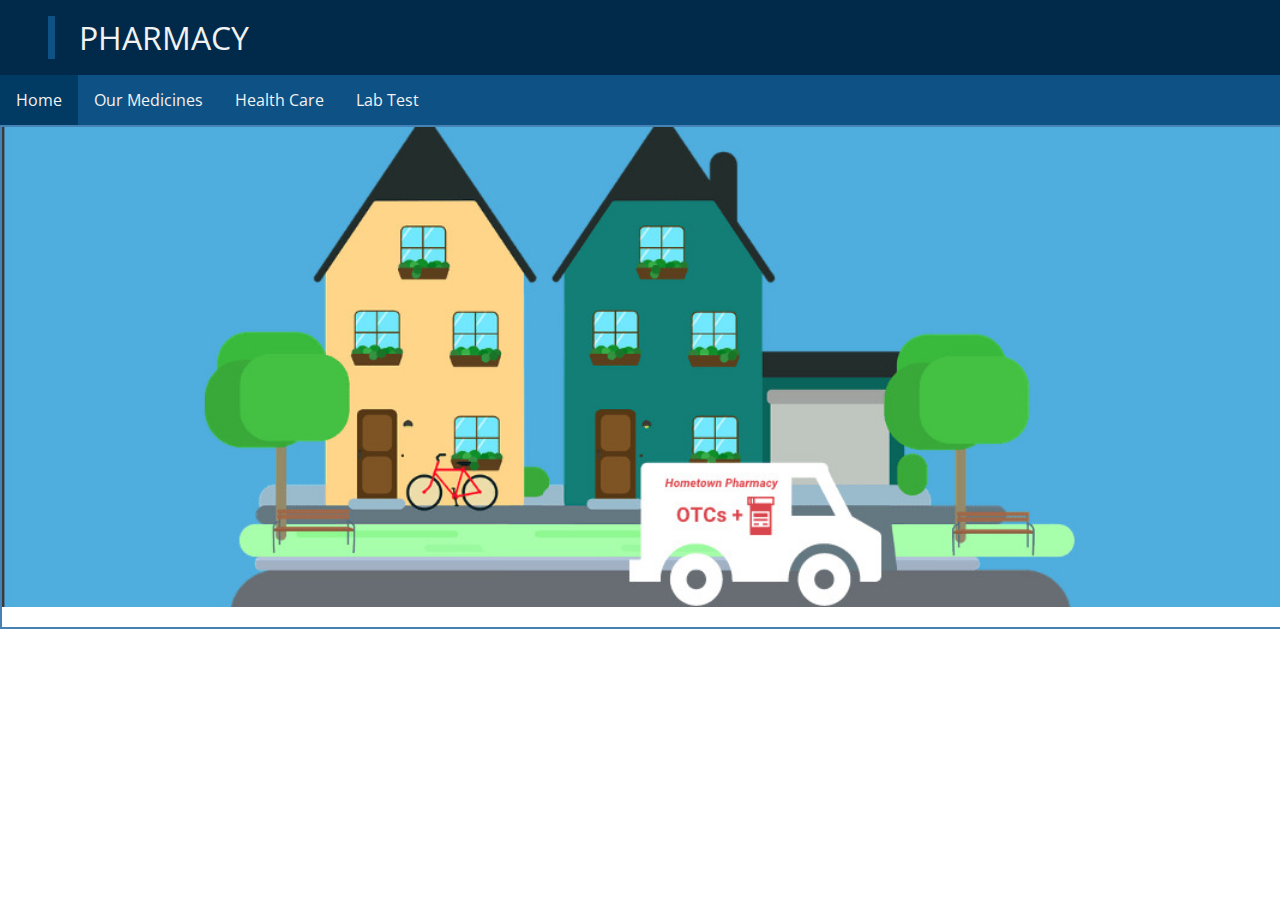
==== index.html @ ac7f05ef "Navbar and Slider" ====
<!DOCTYPE html>
<html lang="en">
<head>
    <meta charset="UTF-8">
    <meta http-equiv="X-UA-Compatible" content="IE=edge">
    <meta name="viewport" content="width=device-width, initial-scale=1.0">
    <title>Pharmacy</title>
    <link rel="stylesheet" href="css/style.css">
</head>
<body>
    <header>
        <div class="logo">
            <a href="index.html">Pharmacy</a>
        </div>
    </header>
    <section class="navigation">
        <nav class="navbar">
            <a class="active" href="index.html">Home</a>
            <div class="dropdown">
                <button class="dropbtn">Our Medicines</button>
                <div class="dropdown-content">
                    <a href="#">Fever</a>
                    <a href="#">Muscle Pains</a>
                    <a href="#">Cold & Cough</a>
                </div>
            </div> 
            <div class="dropdown">
                <button class="dropbtn">Health Care</button>
                <div class="dropdown-content">
                    <a href="#">Baby Care</a>
                    <a href="#">Skin Care</a>
                    <a href="#">Home Care</a>
                    <a href="#">Personal Care</a>
                    <a href="#">Pet Care</a>
                </div>
              </div> 
            <a href="#">Lab Test</a>
          </nav>
    </section>
    <section>
        <div class="slider-container">
            <div class="slider">
                <figure>
                    <img src="images/Animation/ani1.jpg" alt="">
                    <img src="images/Animation/ani2.png" alt="">
                    <img src="images/Animation/ani3.jpg" alt="">
                    <img src="images/Animation/ani4.jpg" alt="">
                    <img src="images/Animation/ani5.jpg" alt="">
                    <img src="images/Animation/ani1.jpg" alt="">
                </figure>
            </div>
        </div>
    </section>
</body>
</html>
---- css/style.css ----
/* ----------------------------------------------------------------------------------- */
/* Imports */
@import url('https://fonts.googleapis.com/css2?family=Open+Sans&display=swap');

/* ----------------------------------------------------------------------------------- */
body{
  margin: 0;
  padding: 0;
  scroll-behavior: smooth;
  color: #012A4A;
  overflow-x: hidden;
  font-family: 'Open Sans', sans-serif;
}

/* ----------------------------------------------------------------------------------- */
/* Header */
header {
  color: #F2F2F2;
  background-color: #012A4A;
  padding: 1rem;
  font-size: xx-large;
}

.logo {
  border-left: 7px solid #0D5185;
  padding-left: 1.5rem;
  margin-left: 2rem;
  text-transform: uppercase;
}

.logo a {
  text-decoration: none;
  color: #F2F2F2;
}

.logo a:hover {
  color: #89C2D9;
}

/* ----------------------------------------------------------------------------------- */
/* Navbar */
.navigation {
  position: sticky;
  top: 0%;
  z-index: 10;
}

.navbar {
  overflow: hidden;
  background-color: #0D5185;
}

.navbar a {
  float: left;
  font-size: 16px;
  color: #F2F2F2;
  text-align: center;
  padding: 14px 16px;
  text-decoration: none;
}

.navbar a.active {
  background-color: #013A63;
}

.dropdown {
  float: left;
  overflow: hidden;
}

.dropdown .dropbtn {
  font-size: 16px;  
  border: none;
  outline: none;
  color: #F2F2F2;
  padding: 14px 16px;
  background-color: inherit;
  font-family: inherit;
  margin: 0;
}

.navbar a:hover, .dropdown:hover .dropbtn {
  background-color: #013A63;
}

.dropdown-content {
  display: none;
  position: absolute;
  background-color: #A9D6E5;
  min-width: 160px;
  box-shadow: 0px 8px 16px 0px rgba(0,0,0,0.2);
  z-index: 1;
}

.dropdown-content a {
  float: none;
  color: #013A63;
  padding: 12px 16px;
  text-decoration: none;
  display: block;
  text-align: left;
}

.dropdown-content a:hover {
  background-color: #89C2D9;
}

.dropdown:hover .dropdown-content {
  display: block;
}

/* ----------------------------------------------------------------------------------- */
/* Slider */
.slider-container {
  width: 100%;
  height: 500px;
  border: 2px solid steelblue;
  overflow: hidden;
}
.slider {
  overflow: hidden;
}
.slider figure {
  position: relative;
  width: 620%;
  margin: 0;
  left: 0;
  animation: 20s slides infinite;
}
.slider figure img {
  float: left;
  width: 16.13%;
}

@keyframes slides {
  0% {left: 0;}
  16%{left: 0;}
  20%{left: -100%;}
  36%{left: -100%;}
  40%{left: -200%;}
  56%{left: -200%;}
  60%{left: -300%;}
  76%{left: -300%;}
  80%{left: -400%;}
  96%{left: -400%;}
  100%{left: -500%;}
}
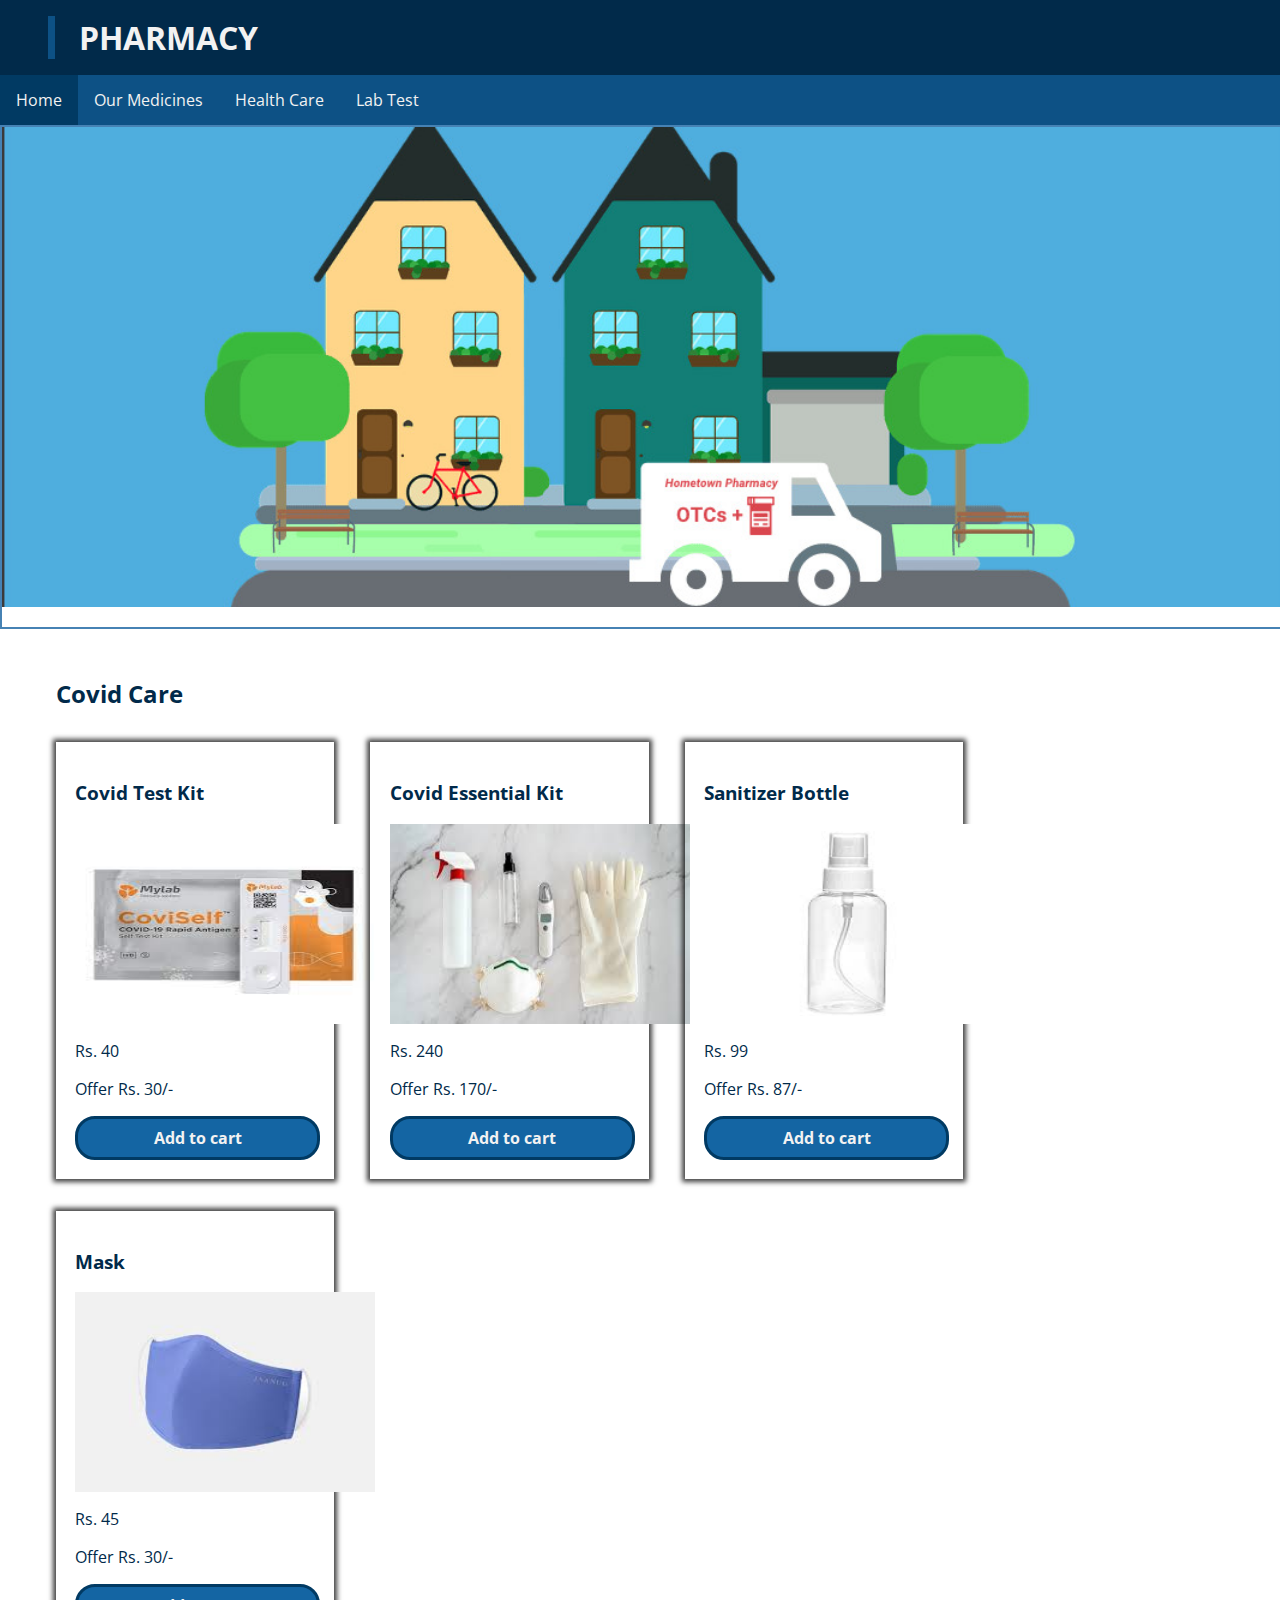
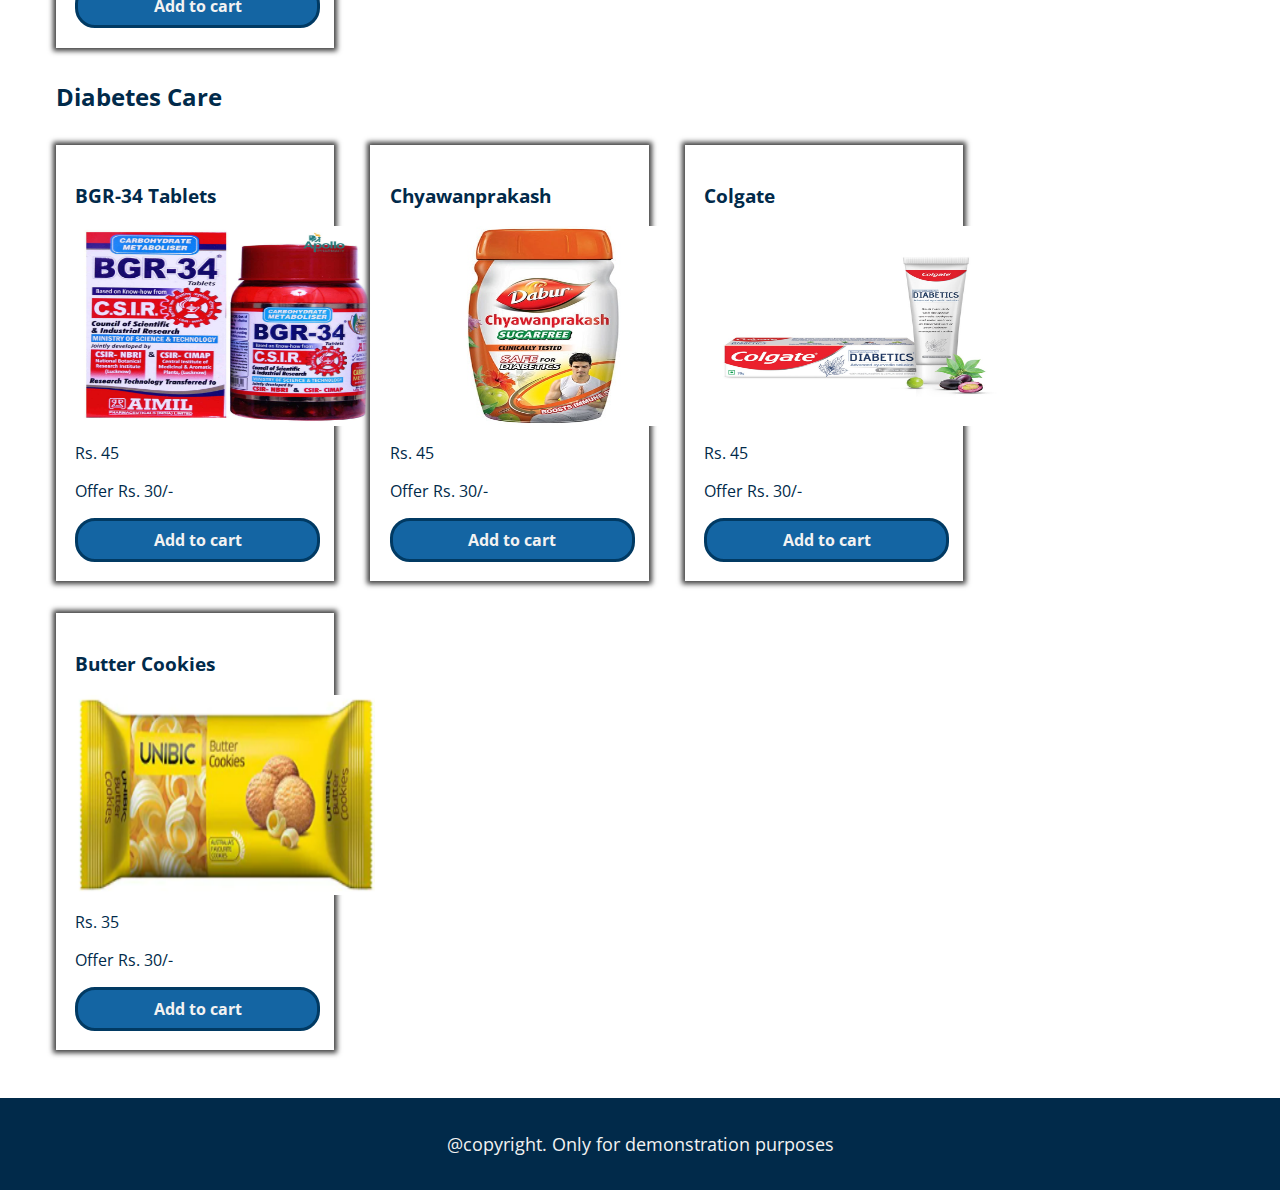
==== commit 823be7b7: "Products Added" ====
--- a/index.html
+++ b/index.html
@@ -6,14 +6,17 @@
     <meta name="viewport" content="width=device-width, initial-scale=1.0">
     <title>Pharmacy</title>
     <link rel="stylesheet" href="css/style.css">
+    <link rel="icon" type="image/png" sizes="32x32" href="images/favicon/favicon-32x32.png">
 </head>
 <body>
+
     <header>
         <div class="logo">
-            <a href="index.html">Pharmacy</a>
+            <a href="index.html"><strong>Pharmacy</strong></a>
         </div>
     </header>
-    <section class="navigation">
+
+    <section id="navigation">
         <nav class="navbar">
             <a class="active" href="index.html">Home</a>
             <div class="dropdown">
@@ -37,7 +40,8 @@
             <a href="#">Lab Test</a>
           </nav>
     </section>
-    <section>
+
+    <section id="infinite-slider">
         <div class="slider-container">
             <div class="slider">
                 <figure>
@@ -51,5 +55,73 @@
             </div>
         </div>
     </section>
+
+    <section id="product-section">
+        <div class="product-container">
+            <article class="covid-care">
+                <h2>Covid Care</h2>
+                <div class="product">
+                    <h3>Covid Test Kit</h3>
+                    <img src="images/Products/c1.jpg" alt="" class="responsive">
+                    <p class="actual-price">Rs. 40</p>
+                    <p class="offer-price">Offer Rs. 30/-</p>
+                    <a href="#">Add to cart</a>
+                </div>
+                <div class="product">
+                    <h3>Covid Essential Kit</h3>
+                    <img src="images/Products/c2.jpg" alt="">
+                    <p class="actual-price">Rs. 240</p>
+                    <p class="offer-price">Offer Rs. 170/-</p>
+                    <a href="#">Add to cart</a>
+                </div>
+                <div class="product">
+                    <h3>Sanitizer Bottle</h3>
+                    <img src="images/Products/c3.jpg" alt="">
+                    <p class="actual-price">Rs. 99</p>
+                    <p class="offer-price">Offer Rs. 87/-</p>
+                    <a href="#">Add to cart</a>
+                </div>
+                <div class="product">
+                    <h3>Mask</h3>
+                    <img src="images/Products/c4.jpg" alt="">
+                    <p class="actual-price">Rs. 45</p>
+                    <p class="offer-price">Offer Rs. 30/-</p>
+                    <a href="#">Add to cart</a>
+                </div>
+            </article>
+            <article class="diabetes-care">
+                <h2>Diabetes Care</h2>
+                <div class="product">
+                    <h3>BGR-34 Tablets</h3>
+                    <img src="images/Products/d1.jpg" alt="">
+                    <p class="actual-price">Rs. 45</p>
+                    <p class="offer-price">Offer Rs. 30/-</p>
+                    <a href="#">Add to cart</a>
+                </div>
+                <div class="product">
+                    <h3>Chyawanprakash</h3>
+                    <img src="images/Products/d2.jpg" alt="">
+                    <p class="actual-price">Rs. 45</p>
+                    <p class="offer-price">Offer Rs. 30/-</p>
+                    <a href="#">Add to cart</a>
+                </div>
+                <div class="product">
+                    <h3>Colgate</h3>
+                    <img src="images/Products/d3.jpg" alt="">
+                    <p class="actual-price">Rs. 45</p>
+                    <p class="offer-price">Offer Rs. 30/-</p>
+                    <a href="#">Add to cart</a>
+                </div>
+                <div class="product">
+                    <h3>Butter Cookies</h3>
+                    <img src="images/Products/d4.png" alt="">
+                    <p class="actual-price">Rs. 35</p>
+                    <p class="offer-price">Offer Rs. 30/-</p>
+                    <a href="#">Add to cart</a>
+                </div>
+            </article>
+        </div>
+    </section>
+    <footer><p>@copyright. Only for demonstration purposes</p></footer>
 </body>
 </html>--- a/css/style.css
+++ b/css/style.css
@@ -39,7 +39,7 @@
 
 /* ----------------------------------------------------------------------------------- */
 /* Navbar */
-.navigation {
+#navigation { 
   position: sticky;
   top: 0%;
   z-index: 10;
@@ -144,4 +144,83 @@
   80%{left: -400%;}
   96%{left: -400%;}
   100%{left: -500%;}
+}
+
+/* ----------------------------------------------------------------------------------- */
+/* Products */
+.product-container {
+  margin: 1em;
+  padding: 1em 1.5em;
+  /* color: #F2F2F2;
+  background-color: #012A4A; */
+}
+
+.product-container h2 {
+  margin: 1rem;
+}
+
+.product {
+  display: inline-block;
+  width: 20%;
+  padding: 1.2rem;
+  margin: 1rem;
+  -webkit-box-shadow: 0px 0px 5px 3px rgba(0,0,0,0.75);
+  -moz-box-shadow: 0px 0px 5px 3px rgba(0,0,0,0.75);
+  box-shadow: 0px 0px 5px 3px rgba(0,0,0,0.75);
+}
+
+.product:hover {
+  transform: scale(1.1);
+}
+
+.product img {
+  display: flex;
+  width: 300px;
+  height: 200px;
+}
+
+.product a {
+  text-align: center;
+  font-weight: bold;
+  text-decoration: none;
+  color: #F2F2F2;
+  background-color: #1465A3;
+  padding: 0.5rem;
+  border: 3px solid #013A63;
+  width: 93%;
+  display: block;
+  border-radius: 20px;
+
+}
+
+.product a:hover {
+  background-color: #89C2D9;
+}
+
+.product a:active {
+  background-color: rgb(250, 234, 230);
+  border-color: rgb(0, 255, 76);
+  color: #012A4A
+}
+
+/* ----------------------------------------------------------------------------------- */
+/* Footer */
+footer {
+  color: #F2F2F2;
+  background-color: #012A4A;
+  padding: 1rem;
+  font-size: large;
+  text-align: center;
+}
+
+@media screen and (max-width: 900px) {
+  .product {
+    width: 40%;
+  }
+}
+
+@media screen and (max-width: 600px) {
+  .product {
+    width: 90%;
+  }
 }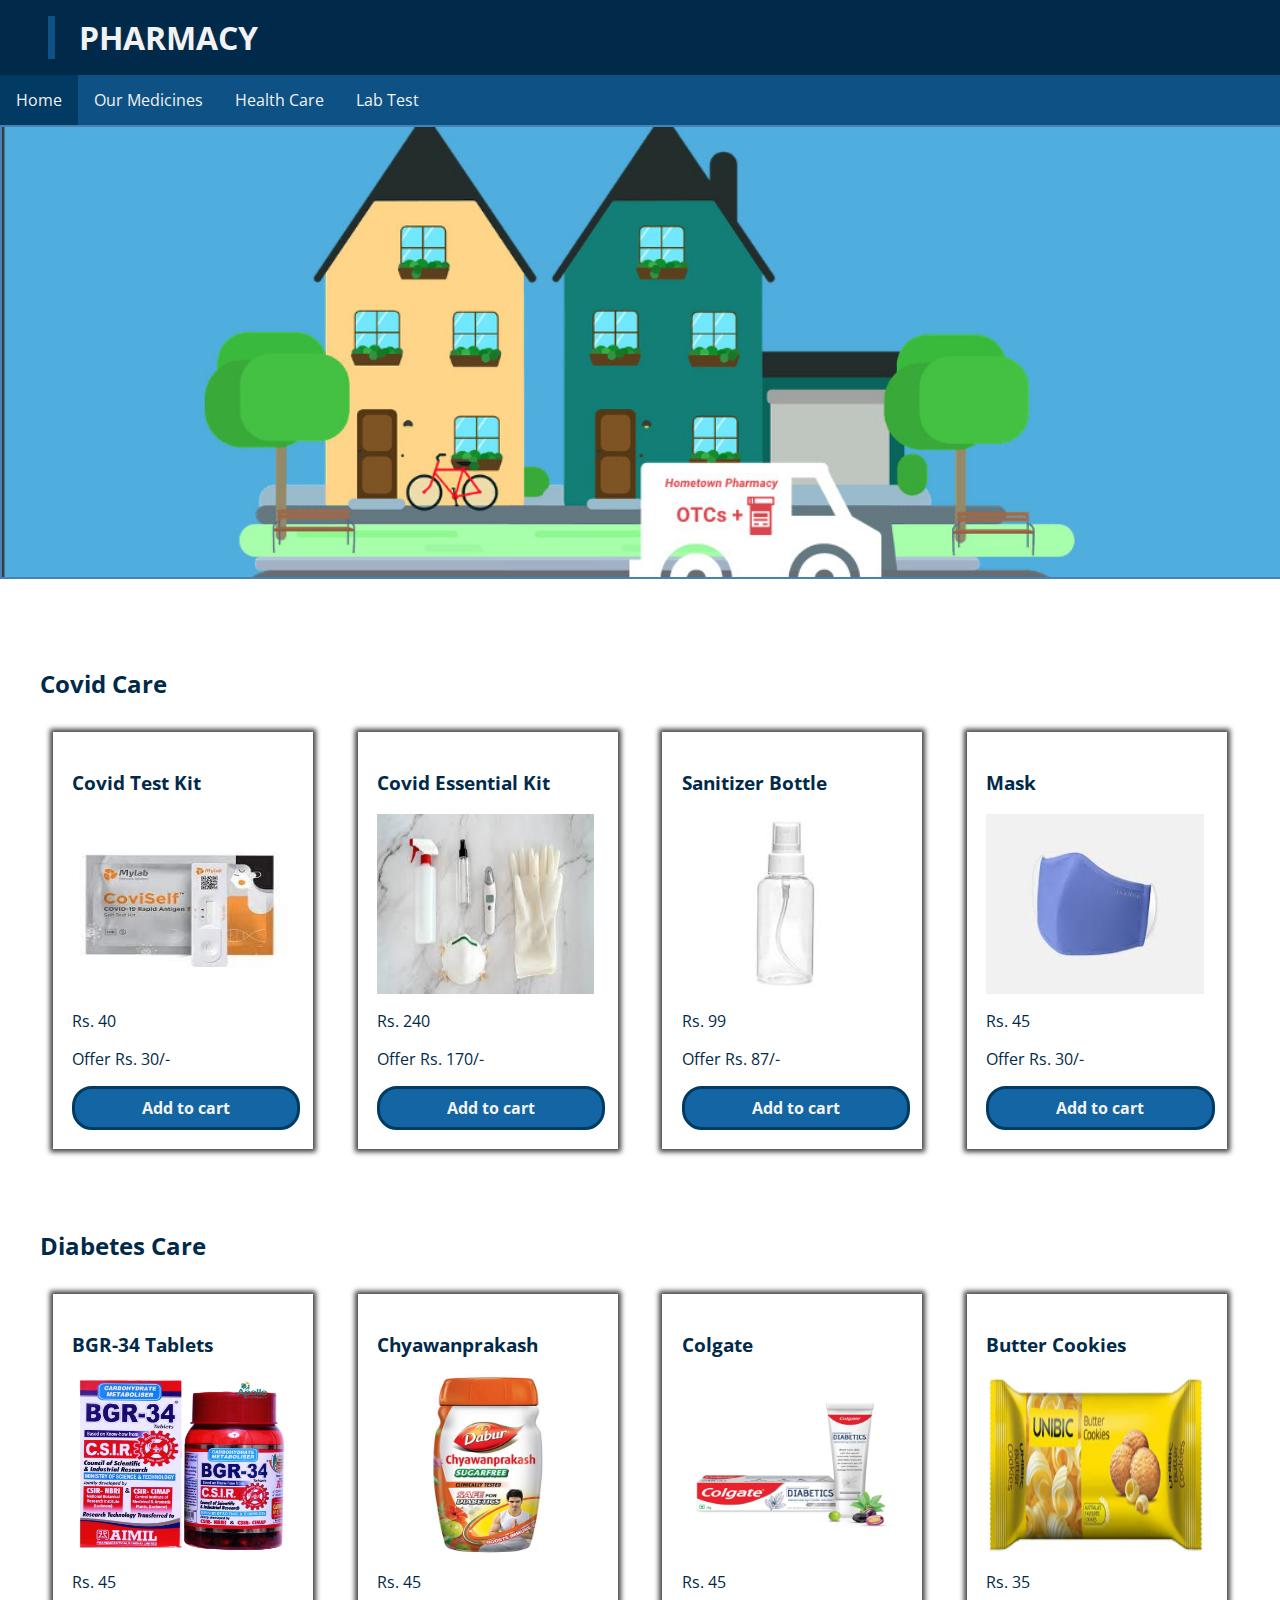
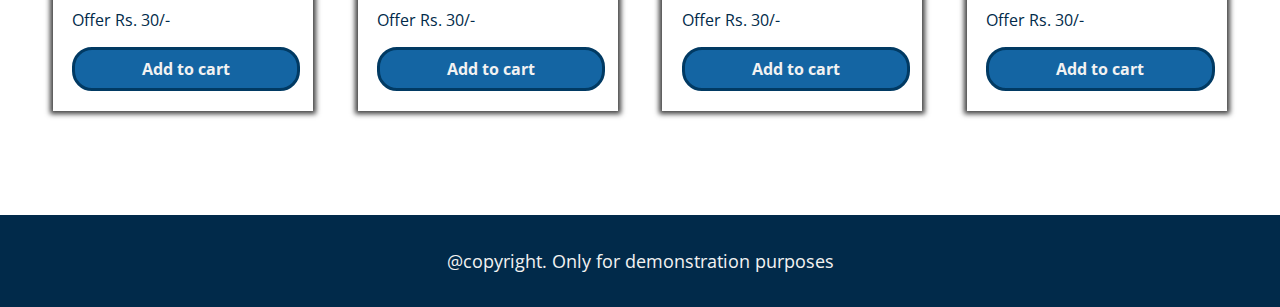
==== commit b7a52d2f: "Responsive CSS" ====
--- a/index.html
+++ b/index.html
@@ -60,64 +60,68 @@
         <div class="product-container">
             <article class="covid-care">
                 <h2>Covid Care</h2>
-                <div class="product">
-                    <h3>Covid Test Kit</h3>
-                    <img src="images/Products/c1.jpg" alt="" class="responsive">
-                    <p class="actual-price">Rs. 40</p>
-                    <p class="offer-price">Offer Rs. 30/-</p>
-                    <a href="#">Add to cart</a>
-                </div>
-                <div class="product">
-                    <h3>Covid Essential Kit</h3>
-                    <img src="images/Products/c2.jpg" alt="">
-                    <p class="actual-price">Rs. 240</p>
-                    <p class="offer-price">Offer Rs. 170/-</p>
-                    <a href="#">Add to cart</a>
-                </div>
-                <div class="product">
-                    <h3>Sanitizer Bottle</h3>
-                    <img src="images/Products/c3.jpg" alt="">
-                    <p class="actual-price">Rs. 99</p>
-                    <p class="offer-price">Offer Rs. 87/-</p>
-                    <a href="#">Add to cart</a>
-                </div>
-                <div class="product">
-                    <h3>Mask</h3>
-                    <img src="images/Products/c4.jpg" alt="">
-                    <p class="actual-price">Rs. 45</p>
-                    <p class="offer-price">Offer Rs. 30/-</p>
-                    <a href="#">Add to cart</a>
+                <div class="row">
+                    <div class="product">
+                        <h3>Covid Test Kit</h3>
+                        <img src="images/Products/c1.jpg" alt="" class="responsive">
+                        <p class="actual-price">Rs. 40</p>
+                        <p class="offer-price">Offer Rs. 30/-</p>
+                        <a href="#">Add to cart</a>
+                    </div>
+                    <div class="product">
+                        <h3>Covid Essential Kit</h3>
+                        <img src="images/Products/c2.jpg" alt="">
+                        <p class="actual-price">Rs. 240</p>
+                        <p class="offer-price">Offer Rs. 170/-</p>
+                        <a href="#">Add to cart</a>
+                    </div>
+                    <div class="product">
+                        <h3>Sanitizer Bottle</h3>
+                        <img src="images/Products/c3.jpg" alt="">
+                        <p class="actual-price">Rs. 99</p>
+                        <p class="offer-price">Offer Rs. 87/-</p>
+                        <a href="#">Add to cart</a>
+                    </div>
+                    <div class="product">
+                        <h3>Mask</h3>
+                        <img src="images/Products/c4.jpg" alt="">
+                        <p class="actual-price">Rs. 45</p>
+                        <p class="offer-price">Offer Rs. 30/-</p>
+                        <a href="#">Add to cart</a>
+                    </div>
                 </div>
             </article>
             <article class="diabetes-care">
                 <h2>Diabetes Care</h2>
-                <div class="product">
-                    <h3>BGR-34 Tablets</h3>
-                    <img src="images/Products/d1.jpg" alt="">
-                    <p class="actual-price">Rs. 45</p>
-                    <p class="offer-price">Offer Rs. 30/-</p>
-                    <a href="#">Add to cart</a>
-                </div>
-                <div class="product">
-                    <h3>Chyawanprakash</h3>
-                    <img src="images/Products/d2.jpg" alt="">
-                    <p class="actual-price">Rs. 45</p>
-                    <p class="offer-price">Offer Rs. 30/-</p>
-                    <a href="#">Add to cart</a>
-                </div>
-                <div class="product">
-                    <h3>Colgate</h3>
-                    <img src="images/Products/d3.jpg" alt="">
-                    <p class="actual-price">Rs. 45</p>
-                    <p class="offer-price">Offer Rs. 30/-</p>
-                    <a href="#">Add to cart</a>
-                </div>
-                <div class="product">
-                    <h3>Butter Cookies</h3>
-                    <img src="images/Products/d4.png" alt="">
-                    <p class="actual-price">Rs. 35</p>
-                    <p class="offer-price">Offer Rs. 30/-</p>
-                    <a href="#">Add to cart</a>
+                <div class="row">
+                    <div class="product">
+                        <h3>BGR-34 Tablets</h3>
+                        <img src="images/Products/d1.jpg" alt="">
+                        <p class="actual-price">Rs. 45</p>
+                        <p class="offer-price">Offer Rs. 30/-</p>
+                        <a href="#">Add to cart</a>
+                    </div>
+                    <div class="product">
+                        <h3>Chyawanprakash</h3>
+                        <img src="images/Products/d2.jpg" alt="">
+                        <p class="actual-price">Rs. 45</p>
+                        <p class="offer-price">Offer Rs. 30/-</p>
+                        <a href="#">Add to cart</a>
+                    </div>
+                    <div class="product">
+                        <h3>Colgate</h3>
+                        <img src="images/Products/d3.jpg" alt="">
+                        <p class="actual-price">Rs. 45</p>
+                        <p class="offer-price">Offer Rs. 30/-</p>
+                        <a href="#">Add to cart</a>
+                    </div>
+                    <div class="product">
+                        <h3>Butter Cookies</h3>
+                        <img src="images/Products/d4.png" alt="">
+                        <p class="actual-price">Rs. 35</p>
+                        <p class="offer-price">Offer Rs. 30/-</p>
+                        <a href="#">Add to cart</a>
+                    </div>
                 </div>
             </article>
         </div>
--- a/css/style.css
+++ b/css/style.css
@@ -8,8 +8,27 @@
   padding: 0;
   scroll-behavior: smooth;
   color: #012A4A;
+  overflow: overlay;
   overflow-x: hidden;
   font-family: 'Open Sans', sans-serif;
+
+}
+
+::-webkit-scrollbar{
+  background: transparent;
+  width: 5px;
+}
+::-webkit-scrollbar-thumb {
+  background-color: #0B446F;
+  border-radius: 10px;
+}
+::-webkit-scrollbar-corner {
+  border-radius: 10px;
+  background: #0B446F;
+}
+::-webkit-scrollbar:hover {
+  background-color: transparent;
+  width: 10px;
 }
 
 /* ----------------------------------------------------------------------------------- */
@@ -113,7 +132,7 @@
 /* Slider */
 .slider-container {
   width: 100%;
-  height: 500px;
+  height: 450px;
   border: 2px solid steelblue;
   overflow: hidden;
 }
@@ -149,8 +168,8 @@
 /* ----------------------------------------------------------------------------------- */
 /* Products */
 .product-container {
-  margin: 1em;
-  padding: 1em 1.5em;
+  margin: 0.5em;
+  padding: 1em;
   /* color: #F2F2F2;
   background-color: #012A4A; */
 }
@@ -159,11 +178,21 @@
   margin: 1rem;
 }
 
+.row {
+  display: flex;
+  justify-content: space-evenly;
+}
+
+
+.covid-care, .diabetes-care {
+  margin-top: 4em;
+}
+
 .product {
   display: inline-block;
-  width: 20%;
-  padding: 1.2rem;
-  margin: 1rem;
+  width: 18%;
+  padding: 1.2em;
+  margin: 1em;
   -webkit-box-shadow: 0px 0px 5px 3px rgba(0,0,0,0.75);
   -moz-box-shadow: 0px 0px 5px 3px rgba(0,0,0,0.75);
   box-shadow: 0px 0px 5px 3px rgba(0,0,0,0.75);
@@ -175,8 +204,10 @@
 
 .product img {
   display: flex;
-  width: 300px;
-  height: 200px;
+  /* width: 300px;
+  height: 200px; */
+  width: 17vw;
+  height: 20vh;
 }
 
 .product a {
@@ -211,16 +242,54 @@
   padding: 1rem;
   font-size: large;
   text-align: center;
-}
-
-@media screen and (max-width: 900px) {
+  margin-top: 4em;
+}
+
+/* ----------------------------------------------------------------------------------- */
+/* @media Rule */
+@media screen and (max-width: 1024px) {
+  .slider-container {
+    height: 300px;
+  }
+  .product-container {
+    padding: 0em ;
+  }
   .product {
-    width: 40%;
-  }
-}
-
-@media screen and (max-width: 600px) {
+    width: 15vw;
+    min-height: 40vh;
+    
+  }
+  .product img {
+    width: 15vw;
+  }
+  
+}
+
+@media screen and (max-width: 768px) {
+  .slider-container {
+    height: 200px;
+  }
+  .row {
+    display: inline-block;
+  }
   .product {
-    width: 90%;
+    width: 30vw;
+    min-height: 40vh;
+  }
+  .product img {
+    width: 28vw;
+  }
+}
+
+@media screen and (max-width: 480px) {
+  .slider-container {
+    height: 100px;
+  }
+  .product {
+    width: 80%;
+  }
+
+  .product img {
+    width: 66vw;
   }
 }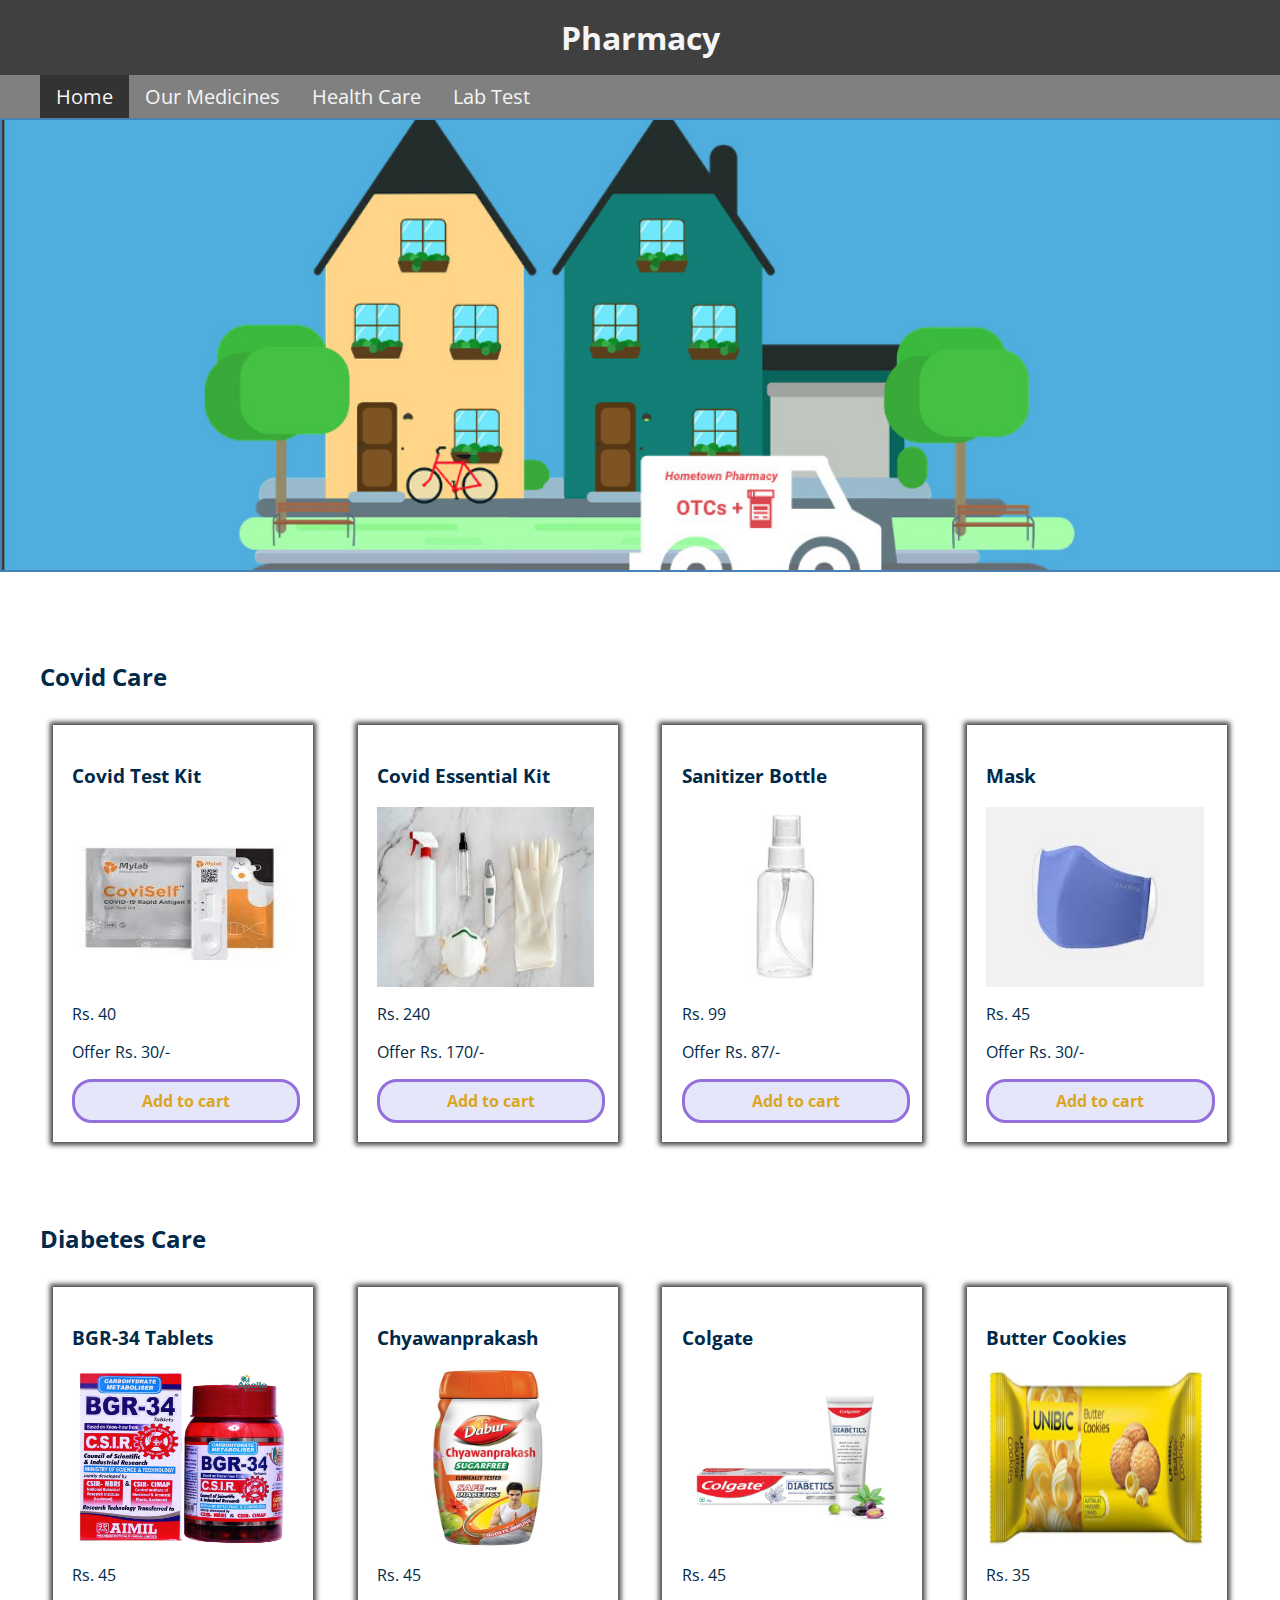
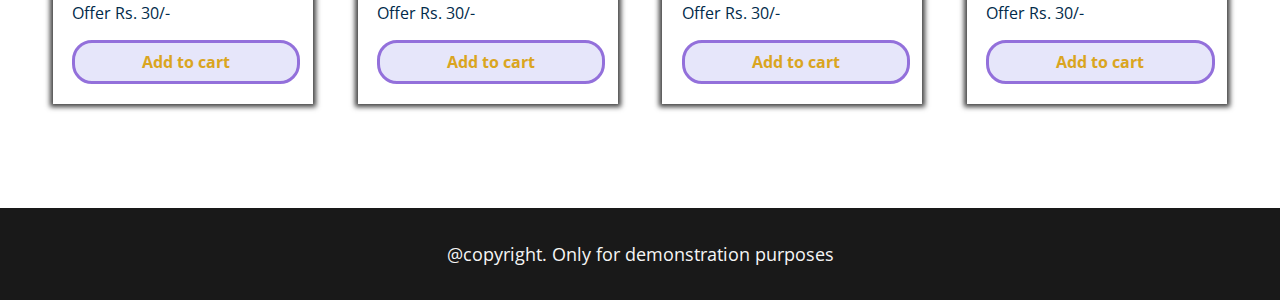
==== commit 14189d38: "Updated look of both pages" ====
--- a/index.html
+++ b/index.html
@@ -6,7 +6,7 @@
     <meta name="viewport" content="width=device-width, initial-scale=1.0">
     <title>Pharmacy</title>
     <link rel="stylesheet" href="css/style.css">
-    <link rel="icon" type="image/png" sizes="32x32" href="images/favicon/favicon-32x32.png">
+    <link rel="icon" type="image/png" sizes="32x32" href="images/favicon/pharmacy.png">
 </head>
 <body>
 
@@ -17,41 +17,41 @@
     </header>
 
     <section id="navigation">
-        <nav class="navbar">
-            <a class="active" href="index.html">Home</a>
-            <div class="dropdown">
-                <button class="dropbtn">Our Medicines</button>
-                <div class="dropdown-content">
-                    <a href="#">Fever</a>
-                    <a href="#">Muscle Pains</a>
-                    <a href="#">Cold & Cough</a>
-                </div>
-            </div> 
-            <div class="dropdown">
-                <button class="dropbtn">Health Care</button>
-                <div class="dropdown-content">
-                    <a href="#">Baby Care</a>
-                    <a href="#">Skin Care</a>
-                    <a href="#">Home Care</a>
-                    <a href="#">Personal Care</a>
-                    <a href="#">Pet Care</a>
-                </div>
-              </div> 
-            <a href="#">Lab Test</a>
-          </nav>
+        <nav>
+            <ul class="navbar">
+                <li class="active"><a href="index.html">Home</a></li><!-- Removing whitespace between 
+         LIs --><li><a href="#">Our Medicines</a>
+                    <ul id="dropdown1">
+                        <li><a href="#">Fever</a></li>
+                        <li><a href="#">Muscle Pains</a></li>
+                        <li><a href="#">Cold & Cough</a></li>
+                    </ul>
+                </li><!-- Removing whitespace between 
+         LIs --><li><a href="#">Health Care</a>
+                    <ul id="dropdown2">
+                        <li><a href="#">Baby Care</a></li>
+                        <li><a href="#">Skin Care</a></li>
+                        <li><a href="#">Home Care</a></li>
+                        <li><a href="#">Personal Care</a></li>
+                        <li><a href="#">Pet Care</a></li>
+                    </ul>
+                </li><!-- Removing whitespace between 
+         LIs --><li><a href="html/lab-test.html">Lab Test</a></li>
+            </ul>
+        </nav>
     </section>
 
     <section id="infinite-slider">
         <div class="slider-container">
             <div class="slider">
-                <figure>
-                    <img src="images/Animation/ani1.jpg" alt="">
-                    <img src="images/Animation/ani2.png" alt="">
-                    <img src="images/Animation/ani3.jpg" alt="">
-                    <img src="images/Animation/ani4.jpg" alt="">
-                    <img src="images/Animation/ani5.jpg" alt="">
-                    <img src="images/Animation/ani1.jpg" alt="">
-                </figure>
+                <div class="slider-figures">
+                    <img src="images/Animation/ani1.jpg" alt="Offer 1">
+                    <img src="images/Animation/ani2.png" alt="Offer 2">
+                    <img src="images/Animation/ani3.jpg" alt="Offer 3">
+                    <img src="images/Animation/ani4.jpg" alt="Offer 4">
+                    <img src="images/Animation/ani5.jpg" alt="Offer 5">
+                    <img src="images/Animation/ani1.jpg" alt="Offer 1">
+                </div>
             </div>
         </div>
     </section>
@@ -63,28 +63,28 @@
                 <div class="row">
                     <div class="product">
                         <h3>Covid Test Kit</h3>
-                        <img src="images/Products/c1.jpg" alt="" class="responsive">
+                        <img src="images/Products/c1.jpg" alt="Covid Test Kit">
                         <p class="actual-price">Rs. 40</p>
                         <p class="offer-price">Offer Rs. 30/-</p>
                         <a href="#">Add to cart</a>
                     </div>
                     <div class="product">
                         <h3>Covid Essential Kit</h3>
-                        <img src="images/Products/c2.jpg" alt="">
+                        <img src="images/Products/c2.jpg" alt="Covid Essential Kit">
                         <p class="actual-price">Rs. 240</p>
                         <p class="offer-price">Offer Rs. 170/-</p>
                         <a href="#">Add to cart</a>
                     </div>
                     <div class="product">
                         <h3>Sanitizer Bottle</h3>
-                        <img src="images/Products/c3.jpg" alt="">
+                        <img src="images/Products/c3.jpg" alt="Sanitizer Bottle">
                         <p class="actual-price">Rs. 99</p>
                         <p class="offer-price">Offer Rs. 87/-</p>
                         <a href="#">Add to cart</a>
                     </div>
                     <div class="product">
                         <h3>Mask</h3>
-                        <img src="images/Products/c4.jpg" alt="">
+                        <img src="images/Products/c4.jpg" alt="Mask">
                         <p class="actual-price">Rs. 45</p>
                         <p class="offer-price">Offer Rs. 30/-</p>
                         <a href="#">Add to cart</a>
@@ -96,28 +96,28 @@
                 <div class="row">
                     <div class="product">
                         <h3>BGR-34 Tablets</h3>
-                        <img src="images/Products/d1.jpg" alt="">
+                        <img src="images/Products/d1.jpg" alt="BGR-34 Tablets">
                         <p class="actual-price">Rs. 45</p>
                         <p class="offer-price">Offer Rs. 30/-</p>
                         <a href="#">Add to cart</a>
                     </div>
                     <div class="product">
                         <h3>Chyawanprakash</h3>
-                        <img src="images/Products/d2.jpg" alt="">
+                        <img src="images/Products/d2.jpg" alt="Chyawanprakash">
                         <p class="actual-price">Rs. 45</p>
                         <p class="offer-price">Offer Rs. 30/-</p>
                         <a href="#">Add to cart</a>
                     </div>
                     <div class="product">
                         <h3>Colgate</h3>
-                        <img src="images/Products/d3.jpg" alt="">
+                        <img src="images/Products/d3.jpg" alt="Colgate">
                         <p class="actual-price">Rs. 45</p>
                         <p class="offer-price">Offer Rs. 30/-</p>
                         <a href="#">Add to cart</a>
                     </div>
                     <div class="product">
                         <h3>Butter Cookies</h3>
-                        <img src="images/Products/d4.png" alt="">
+                        <img src="images/Products/d4.png" alt="Butter Cookies">
                         <p class="actual-price">Rs. 35</p>
                         <p class="offer-price">Offer Rs. 30/-</p>
                         <a href="#">Add to cart</a>
--- a/css/style.css
+++ b/css/style.css
@@ -16,16 +16,16 @@
 
 ::-webkit-scrollbar{
   background: transparent;
-  width: 5px;
+  width: 7px;
 }
 ::-webkit-scrollbar-thumb {
-  background-color: #0B446F;
+  background-color: dimgray;
   border-radius: 10px;
 }
-::-webkit-scrollbar-corner {
+/* ::-webkit-scrollbar-corner {
   border-radius: 10px;
   background: #0B446F;
-}
+} */
 ::-webkit-scrollbar:hover {
   background-color: transparent;
   width: 10px;
@@ -34,26 +34,27 @@
 /* ----------------------------------------------------------------------------------- */
 /* Header */
 header {
-  color: #F2F2F2;
-  background-color: #012A4A;
+  color: whitesmoke;
+  background-color: rgba(0,0,0,0.75);
   padding: 1rem;
   font-size: xx-large;
 }
 
 .logo {
-  border-left: 7px solid #0D5185;
+  /* border-left: 7px solid #0D5185;
   padding-left: 1.5rem;
-  margin-left: 2rem;
-  text-transform: uppercase;
+  margin-left: 2rem; */
+  text-align: center;
+  /* text-transform: uppercase; */
 }
 
 .logo a {
   text-decoration: none;
-  color: #F2F2F2;
+  color: whitesmoke;
 }
 
 .logo a:hover {
-  color: #89C2D9;
+  color: rgba(245, 245, 245, 0.8);
 }
 
 /* ----------------------------------------------------------------------------------- */
@@ -65,67 +66,53 @@
 }
 
 .navbar {
-  overflow: hidden;
-  background-color: #0D5185;
-}
-
-.navbar a {
-  float: left;
-  font-size: 16px;
-  color: #F2F2F2;
-  text-align: center;
-  padding: 14px 16px;
+  margin: 0;
+  background-color: gray;
+}
+
+.navbar li {
+  display: inline-block;
+  padding: 8px 16px;
+}
+
+.navbar li:hover, .navbar li.active {
+  background-color: rgba(0,0,0,0.6);
+}
+
+.navbar li a {
+  color: whitesmoke;
+  font-size: 20px;
   text-decoration: none;
 }
 
-.navbar a.active {
-  background-color: #013A63;
-}
-
-.dropdown {
-  float: left;
-  overflow: hidden;
-}
-
-.dropdown .dropbtn {
-  font-size: 16px;  
-  border: none;
-  outline: none;
-  color: #F2F2F2;
-  padding: 14px 16px;
-  background-color: inherit;
-  font-family: inherit;
-  margin: 0;
-}
-
-.navbar a:hover, .dropdown:hover .dropbtn {
-  background-color: #013A63;
-}
-
-.dropdown-content {
+.navbar li:nth-child(2):hover #dropdown1,.navbar li:nth-child(3):hover #dropdown2 {
+  display: block;
+}
+
+#dropdown1, #dropdown2 {
+  position: absolute;
+  width: auto;
+  max-width: 150px;
+  background-color: whitesmoke;
+  top: 44px;
+  padding: 0;
   display: none;
-  position: absolute;
-  background-color: #A9D6E5;
-  min-width: 160px;
-  box-shadow: 0px 8px 16px 0px rgba(0,0,0,0.2);
-  z-index: 1;
-}
-
-.dropdown-content a {
-  float: none;
-  color: #013A63;
-  padding: 12px 16px;
-  text-decoration: none;
+  -webkit-box-shadow: 0px 1px 5px 0px rgba(0,0,0,0.75);
+  -moz-box-shadow: 0px 1px 5px 0px rgba(0,0,0,0.75);
+  box-shadow: 0px 1px 5px 0px rgba(0,0,0,0.75);
+}
+
+#dropdown1 li, #dropdown2 li {
   display: block;
-  text-align: left;
-}
-
-.dropdown-content a:hover {
-  background-color: #89C2D9;
-}
-
-.dropdown:hover .dropdown-content {
-  display: block;
+}
+
+#dropdown1 li:hover, #dropdown2 li:hover {
+  background-color: lightgray;
+}
+
+#dropdown1 li a, #dropdown2 li a {
+  color: steelblue;
+  font-size: 1rem;
 }
 
 /* ----------------------------------------------------------------------------------- */
@@ -139,14 +126,14 @@
 .slider {
   overflow: hidden;
 }
-.slider figure {
+.slider .slider-figures {
   position: relative;
   width: 620%;
   margin: 0;
   left: 0;
   animation: 20s slides infinite;
 }
-.slider figure img {
+.slider .slider-figures img {
   float: left;
   width: 16.13%;
 }
@@ -167,14 +154,16 @@
 
 /* ----------------------------------------------------------------------------------- */
 /* Products */
-.product-container {
+.product-container,
+.lab-test-container {
   margin: 0.5em;
   padding: 1em;
   /* color: #F2F2F2;
   background-color: #012A4A; */
 }
 
-.product-container h2 {
+.product-container h2,
+.lab-test-container h2 {
   margin: 1rem;
 }
 
@@ -214,10 +203,10 @@
   text-align: center;
   font-weight: bold;
   text-decoration: none;
-  color: #F2F2F2;
-  background-color: #1465A3;
+  color: goldenrod;
+  background-color: lavender;
   padding: 0.5rem;
-  border: 3px solid #013A63;
+  border: 3px solid mediumpurple;
   width: 93%;
   display: block;
   border-radius: 20px;
@@ -225,7 +214,7 @@
 }
 
 .product a:hover {
-  background-color: #89C2D9;
+  background-color: lavenderblush;
 }
 
 .product a:active {
@@ -235,10 +224,86 @@
 }
 
 /* ----------------------------------------------------------------------------------- */
+/* Lab-Test */
+/* label {
+  font-weight: bold;
+} */
+.form-container {
+  margin: 1em 5em;
+  -webkit-box-shadow: 0px 0px 5px 3px rgba(0,0,0,0.75);
+  -moz-box-shadow: 0px 0px 5px 3px rgba(0,0,0,0.75);
+  box-shadow: 0px 0px 5px 3px rgba(0,0,0,0.75);
+}
+
+.form-details {
+  padding: 2em 0em 1em 4em;
+}
+
+.form-row {
+  display: flex;
+  justify-content: space-between;
+}
+
+label[for="district"] {
+  display: block;
+  margin-top: 5px;
+  font-size: 14px;
+  font-weight: bold;
+}
+
+select {
+  border: none;
+  border-bottom: 2px solid rgba(0,0,0,0.4);
+  padding: 5px 10px;
+  margin: 10px 3px;
+  outline: none;
+  background: transparent;
+}
+
+input[type=text], input[type=email], input[type=date], input[type=time]{
+  border: none;
+  border-bottom: 2px solid rgba(0,0,0,0.4);
+  padding: 5px 10px;
+  margin: 10px 3px;
+  background: transparent;
+  /* width: 100%; */
+  
+}
+input[type=text]:focus, input[type=email]:focus, input[type=date]:focus, input[type=time]:focus, select:focus {
+  border: none;
+  border-bottom: 2px solid rgba(0,0,0,0.7);
+  outline: none;
+  /* background: transparent; */
+}
+
+.form-image {
+  margin-bottom: -5px;
+  overflow: hidden;
+}
+
+.btn {
+  background-color: deeppink; /* Green */
+  border: none;
+  border-radius: 3px;
+  color: whitesmoke;
+  padding: 10px 32px;
+  text-align: center;
+  text-decoration: none;
+  display: inline-block;
+  font-size: 16px;
+  font-weight: bold;
+}
+
+.btn:hover {
+  cursor: pointer;
+  background-color: hotpink;
+}
+
+/* ----------------------------------------------------------------------------------- */
 /* Footer */
 footer {
-  color: #F2F2F2;
-  background-color: #012A4A;
+  color: whitesmoke;
+  background-color: rgba(0,0,0,0.9);
   padding: 1rem;
   font-size: large;
   text-align: center;
@@ -257,12 +322,28 @@
   .product {
     width: 15vw;
     min-height: 40vh;
-    
   }
   .product img {
     width: 15vw;
   }
-  
+  .form-details {
+    padding: 1em;
+    /* background-color: rgba(242, 242, 242, 0.8); */
+    margin-left: 5em;
+  }
+
+  .form-md-scrn {
+    background-color: rgba(242, 242, 242, 0.8);
+  }
+
+  .form-image {
+    display: none;
+  }
+  .form-container {
+    background-image: url("/images/Lab-Test/lab-test.jpg");
+    background-size: cover;
+    background-repeat: no-repeat;
+  }
 }
 
 @media screen and (max-width: 768px) {
@@ -279,6 +360,13 @@
   .product img {
     width: 28vw;
   }
+  .form-details {
+    margin-left: 1.5em;
+  }
+  .form-container {
+    margin: 1em;
+    width: 80vw;
+  }
 }
 
 @media screen and (max-width: 480px) {
@@ -292,4 +380,11 @@
   .product img {
     width: 66vw;
   }
+  .form-row {
+    display: block;
+  }
+  .form-details {
+    margin-left: 0;
+  }
+
 }